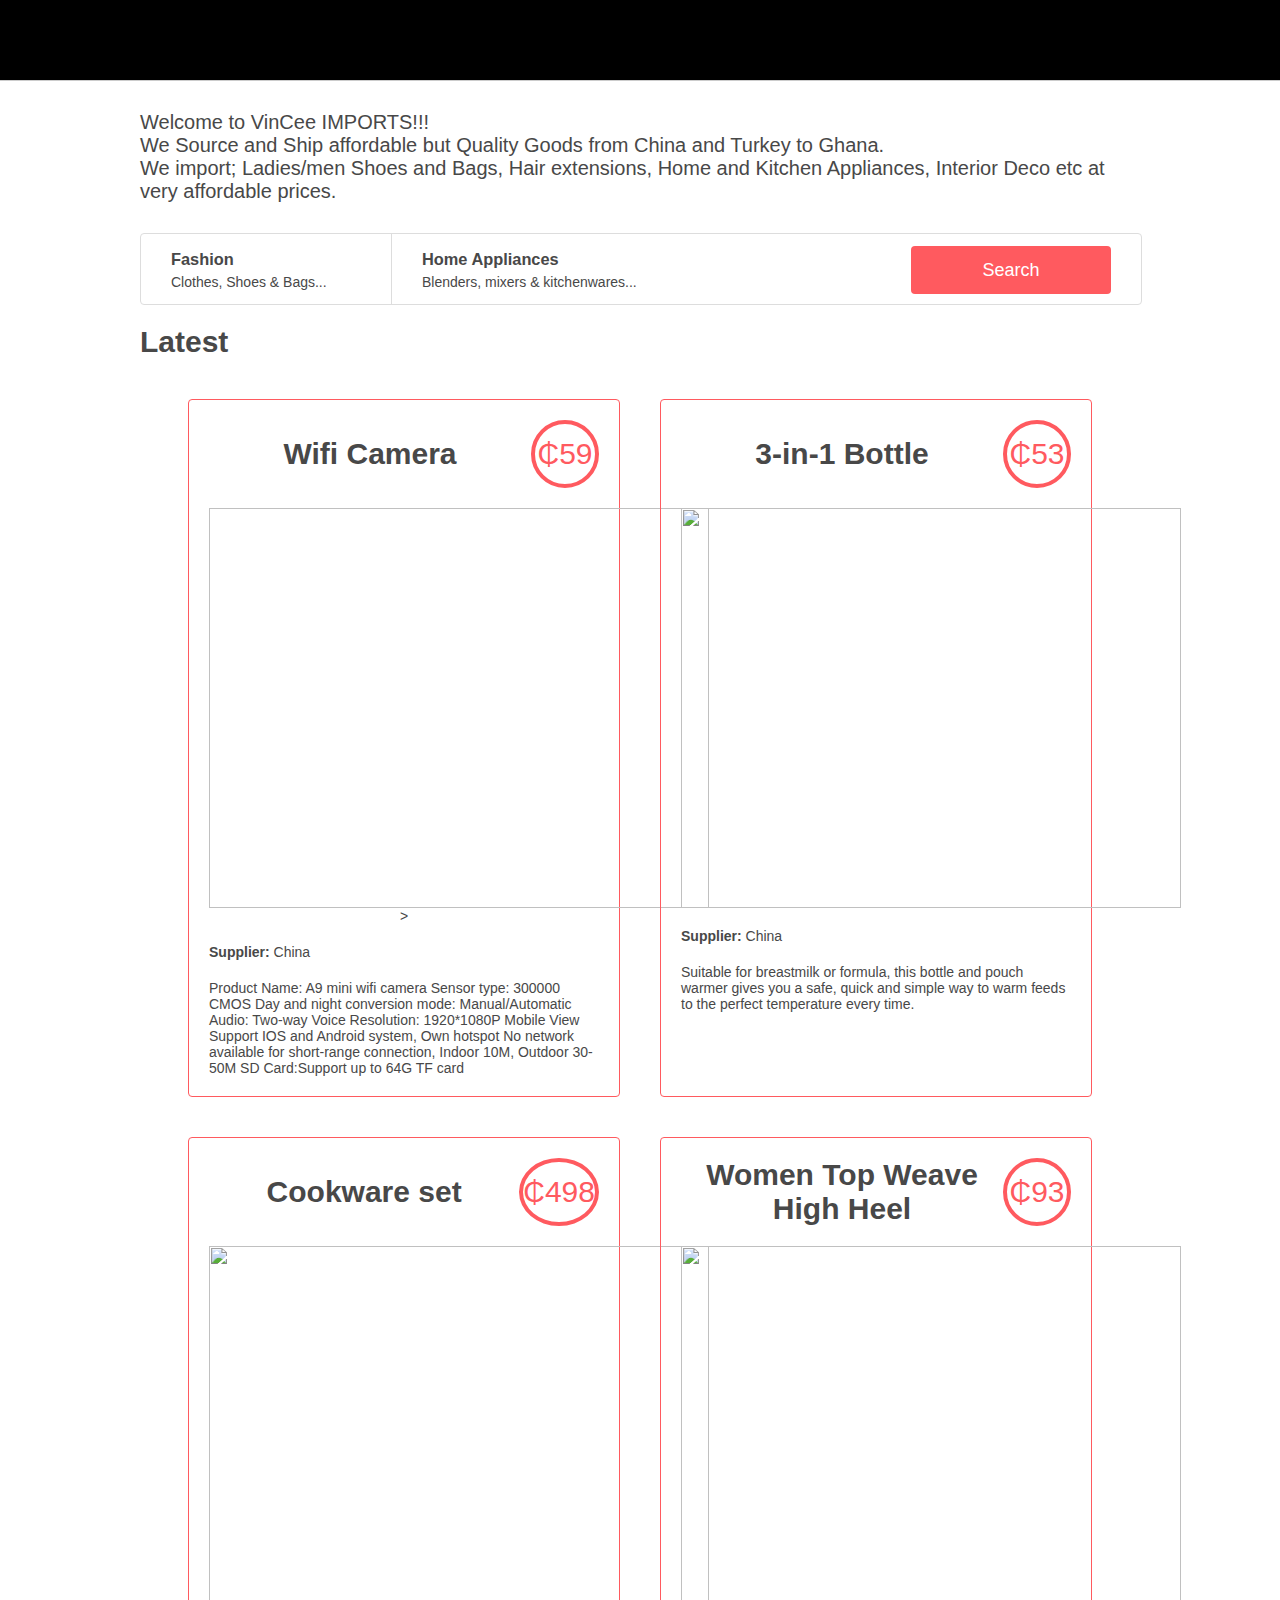
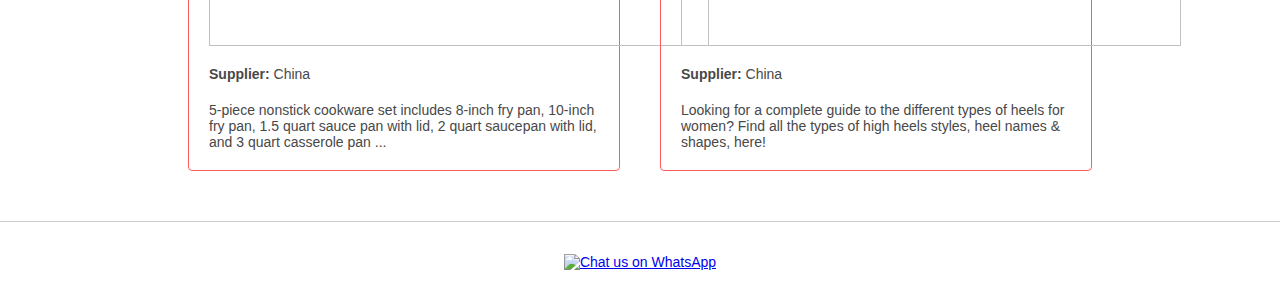
==== VinCee Imports.html @ fe08aa3f "Update" ====
<!DOCTYPE html>
<html lang="en">
	<head>
		<meta charset="utf-8">
		<title>VinCee IMPORTS</title>
		<link rel="stylesheet" href="styles/reset.css">
		<link rel="stylesheet" href="styles/4-common.css">
		<link rel="stylesheet" href="styles/3-header.css">
		<link rel="stylesheet" href="styles/3-footer.css">
		<link rel="stylesheet" href="styles/6-filters.css">
		<link rel="stylesheet" href="styles/8-places.css">
		<link rel="icon" href="images/images_logo.png">
	</head>
	
	<body>
		<header></header>

		<p>Welcome to VinCee IMPORTS!!!<br>We Source and Ship affordable but Quality Goods from China and Turkey to Ghana.<br>We import; Ladies/men Shoes and Bags, Hair extensions, Home and Kitchen Appliances, Interior Deco etc at very affordable prices.</p>

		<div class="container">
			<section class="filters">
			  <div class="locations">
				<h3>Fashion</h3>
				<h4>Clothes, Shoes & Bags...</h4>
				<div class="popover">
				  <h2>Ladies Fashion:</h2>
				  <ul>
					<li>Clothes, Shoes & Bags</li>
					<li>Hair extensions and Wigs</li>
					<li>Skin care products</li>
				  </ul>
				  <h2>Men's Fashion:</h2>
				  <ul>
					<li>Shoes</li>
					<li>Watches</li>
					<li>Jewelry</li>
				  </ul>
				</div>
	  
			  </div><div class="amenities">
				<h3>Home Appliances</h3>
				<h4>Blenders, mixers & kitchenwares...</h4>
				<ul class="popover">
				  <li>Blenders</li>
				  <li>Rice Cookers</li>
				  <li>Kitchenwares</li>
				  <li>Mixers</li>
				</ul>
			  </div>
			  <button>Search</button>
			</section>

			<section class="places">
				<h1>Latest</h1>
				<article>
				  <div class="name_and_price">
					<h2>Wifi Camera</h2>
					<div class="price_by_night">&#8373;59</div>
				  </div>
				  <div class="information">
					<img url('.../Foxynero/Foster-s-Code-Store/images/Wifi camera.jpeg')
					width="500px"
					height="400px">>					
				  </div>
				  <div class="user">
					<strong>Supplier:</strong> China
				  </div>
				  <div class="description">
					Product Name: A9 mini wifi camera
					Sensor type: 300000 CMOS
					Day and night conversion mode: Manual/Automatic
					Audio: Two-way Voice
					Resolution: 1920*1080P Mobile View
					Support IOS and Android system, Own hotspot
					No network available for short-range connection, Indoor 10M, Outdoor 30-50M
					SD Card:Support up to 64G TF card
				  </div>
				</article>
		
				<article>
				  <div class="name_and_price">
					<h2>3-in-1 Bottle</h2>
					<div class="price_by_night">&#8373;53</div>
				  </div>
				  <div class="information">
					<img src="C:\Users\MRW5000\Downloads\CodeStore\Front-End Dev\Assets\3-in-1 bottle.jpeg"
					width="500px"
					height="400px">
				  </div>
				  <div class="user"><strong>Supplier:</strong> China</div>
				  <div class="description">
					Suitable for breastmilk or formula, this bottle and pouch warmer gives you a safe, quick and simple way to warm feeds to the perfect temperature every time.
				  </div>
				</article>
		
				<article>
				  <div class="name_and_price">
					<h2>Cookware set</h2>
					<div class="price_by_night">&#8373;498</div>
				  </div>
				  <div class="information">
					<img src="C:\Users\MRW5000\Downloads\CodeStore\Front-End Dev\Assets\Cookware set.jpeg"
					width="500px"
					height="400px">
				  </div>
				  <div class="user">
					<strong>Supplier:</strong> China
				  </div>
				  <div class="description">
					5-piece nonstick cookware set includes 8-inch fry pan, 10-inch fry pan, 1.5 quart sauce pan with lid, 2 quart saucepan with lid, and 3 quart casserole pan ...
				  </div>
				</article>
		
				<article>
				  <div class="name_and_price">
					<h2>Women Top Weave High Heel</h2>
					<div class="price_by_night">&#8373;93</div>
				  </div>
				  <div class="information">
					<img src="C:\Users\MRW5000\Downloads\CodeStore\Front-End Dev\Assets\Women heel.jpeg"
					width="500px"
					height="400px">
				  </div>
				  <div class="user">
					<strong>Supplier:</strong> China</div>
				  <div class="description">
					Looking for a complete guide to the different types of heels for women? Find all the types of high heels styles, heel names & shapes, here!
				  </div>
				</article>
		
			  </section>
			</div>

		<footer>
			<a aria-label="Chat us on WhatsApp" href="https://chat.whatsapp.com/CLtGudvPCh4HajcG5uRpQR"> <img alt="Chat us on WhatsApp" src="assets/WhatsAppButtonWhiteSmall.png" />
		</footer>
	</body>
</html>
---- styles/4-common.css ----
/*
 * === Global style ===
 */

/* Body style */
body {
  color: #484848;
  font: 14px Circular, "Helvetica Neue", Helvetica, Arial, sans-serif;
}

/* Container style */
.container {
  margin: 30px auto;
  max-width: 1000px;
}

/* Strong style */
strong {
  font-weight: bold;
}

/* Paragraph - Welcome note */
p {
  font-size: 20px;
  display: flex;
  text-align: left;
  margin: 30px auto;
  max-width: 1000px;
}
---- styles/3-header.css ----
/*
 * === Header style ===
 */

/* Header style */
header {
  background: #000000 url('../Assets/Vi.ico') 20px center no-repeat;
  border-bottom: 1px solid #ccc;
  height: 80px;
  width: 100%;
}
---- styles/3-footer.css ----
/*
 * === Footer style ===
 */

/* Footer style */
footer {
  align-items: center;
  background-color: #fff;
  border-top: 1px solid #ccc;
  bottom: 0;
  display: flex;
  height: 80px;
  justify-content: center;
  position: absolute;
  width: 100%;
}
---- styles/6-filters.css ----
/*
 * === Filters class style ===
 */

/* Filters style */
.filters {
  background-color: #fff;
  border: 1px solid #ddd;
  border-radius: 4px;
  display: inline-block;
  height: 70px;
  width: 100%;
}

/* Search button style */
.filters button {
  background: #ff5a5f;
  border: none;
  border-radius: 4px;
  color: #fff;
  float: right;
  font-size: 18px;
  height: 48px;
  margin: 12px 30px;
  width: 20%;
}

/* Search button hover opacity */
.filters button:hover {
  background-color: rgba(255, 90, 95, .9);
}

/* Locations and amenities style */
.filters .locations,
.filters .amenities {
  display: inline-block;
  height: 100%;
  position: relative;
  width: 25%;
}

/* Locations border */
.filters .locations {
  border-right: 1px solid #ddd;
}

/* Locations and amenities hover opacity */
.filters .locations:hover,
.filters .amenities:hover {
  background-color: #fafafa;
}

/* Locations and amenities popover menu */
.filters .popover {
  background-color: #fafafa;
  border: 1px solid #ddd;
  border-radius: 4px;
  display: none;
  position: absolute;
  width: 100%;
}

/* Locations and amenities popover hover */
.filters .locations:hover .popover,
.filters .amenities:hover .popover {
  display: block;
}

/* Locations list style */
.filters .locations ul {
  padding: 6px 0 6px 0;
}

/* Locations list element margin */
.filters .locations li {
  margin: 0 auto 6px 3em;
}

/* Amenities list element margin */
.filters .amenities li {
  margin: 12px auto 12px 30px;
}

/*
 * --- Filters header style ---
 */

/* Header box sizing */
.filters h2,
.filters h3,
.filters h4 {
  -webkit-box-sizing: border-box;
     -moz-box-sizing: border-box;
          box-sizing: border-box;
}

/* Header 2 style */
.filters h2 {
  font-size: 16px;
  font-weight: bold;
  margin: 12px auto 0 30px;
}

/* Header 3 style */
.filters h3 {
  font-size: 1.17em;
  font-weight: 600;
  height: 50%;
  padding: 15.5px 0 0 30px;
}

/* Header 4 style */
.filters h4 {
  font-size: 14px;
  font-weight: 400;
  height: 50%;
  padding: 4.5px 0 12px 30px;
}
---- styles/8-places.css ----
/*
 * === Places class style ===
 */

/* Places flexbox */
.places {
  display: flex;
  flex-flow: row wrap;
  justify-content: center;
  width: 100%;
}

/* Article style */
.places article {
  border: 1px solid #ff5a5f;
  border-radius: 4px;
  margin: 20px;
  padding: 20px;
  width: 390px;
}

/* Name and price header */
.places .name_and_price {
  align-items: center;
  display: flex;
  flex-direction: row;
  justify-content: space-between;
  margin-bottom: 20px;
}

/* Price by night circle */
.places .price_by_night {
  align-items: center;
  border: 4px solid #ff5a5f;
  border-radius: 50%;
  color: #ff5a5f;
  display: flex;
  font-size: 30px;
  height: 60px;
  justify-content: center;
  min-width: 60px;
}

/* Guests, rooms, and bathrooms information*/
.places .information {
  /*border-top: 1px solid #ddd;*
  border-bottom: 1px solid #ddd;*/
  display: flex;
  flex-direction: row;
  flex-wrap: wrap;
  max-width: 100%;
  max-height: 100%;
  justify-content: space-around;
  align-content: center;
  align-items: center;
}

/* Width of each guest/room/bathroom sticker */
.places .max_guest,
.places .number_rooms,
.places .number_bathrooms{
  width: 100px;
}

/* Padding around owner */
.places .user {
  margin: 20px auto 20px auto;
}

/*
 * -- Places header style --
 */

/* Header 1 style */
.places h1 {
  font-size: 30px;
  font-weight: bold;
  margin: .67em 0 .67em 0;
  width: 100%;
}

/* Header 2 style */
.places h2 {
  font-size: 30px;
  font-weight: bold;
  margin: 0 auto;
  text-align: center;
  -webkit-box-sizing: border-box;
     -moz-box-sizing: border-box;
          box-sizing: border-box;
}

footer {
  position: relative;
}
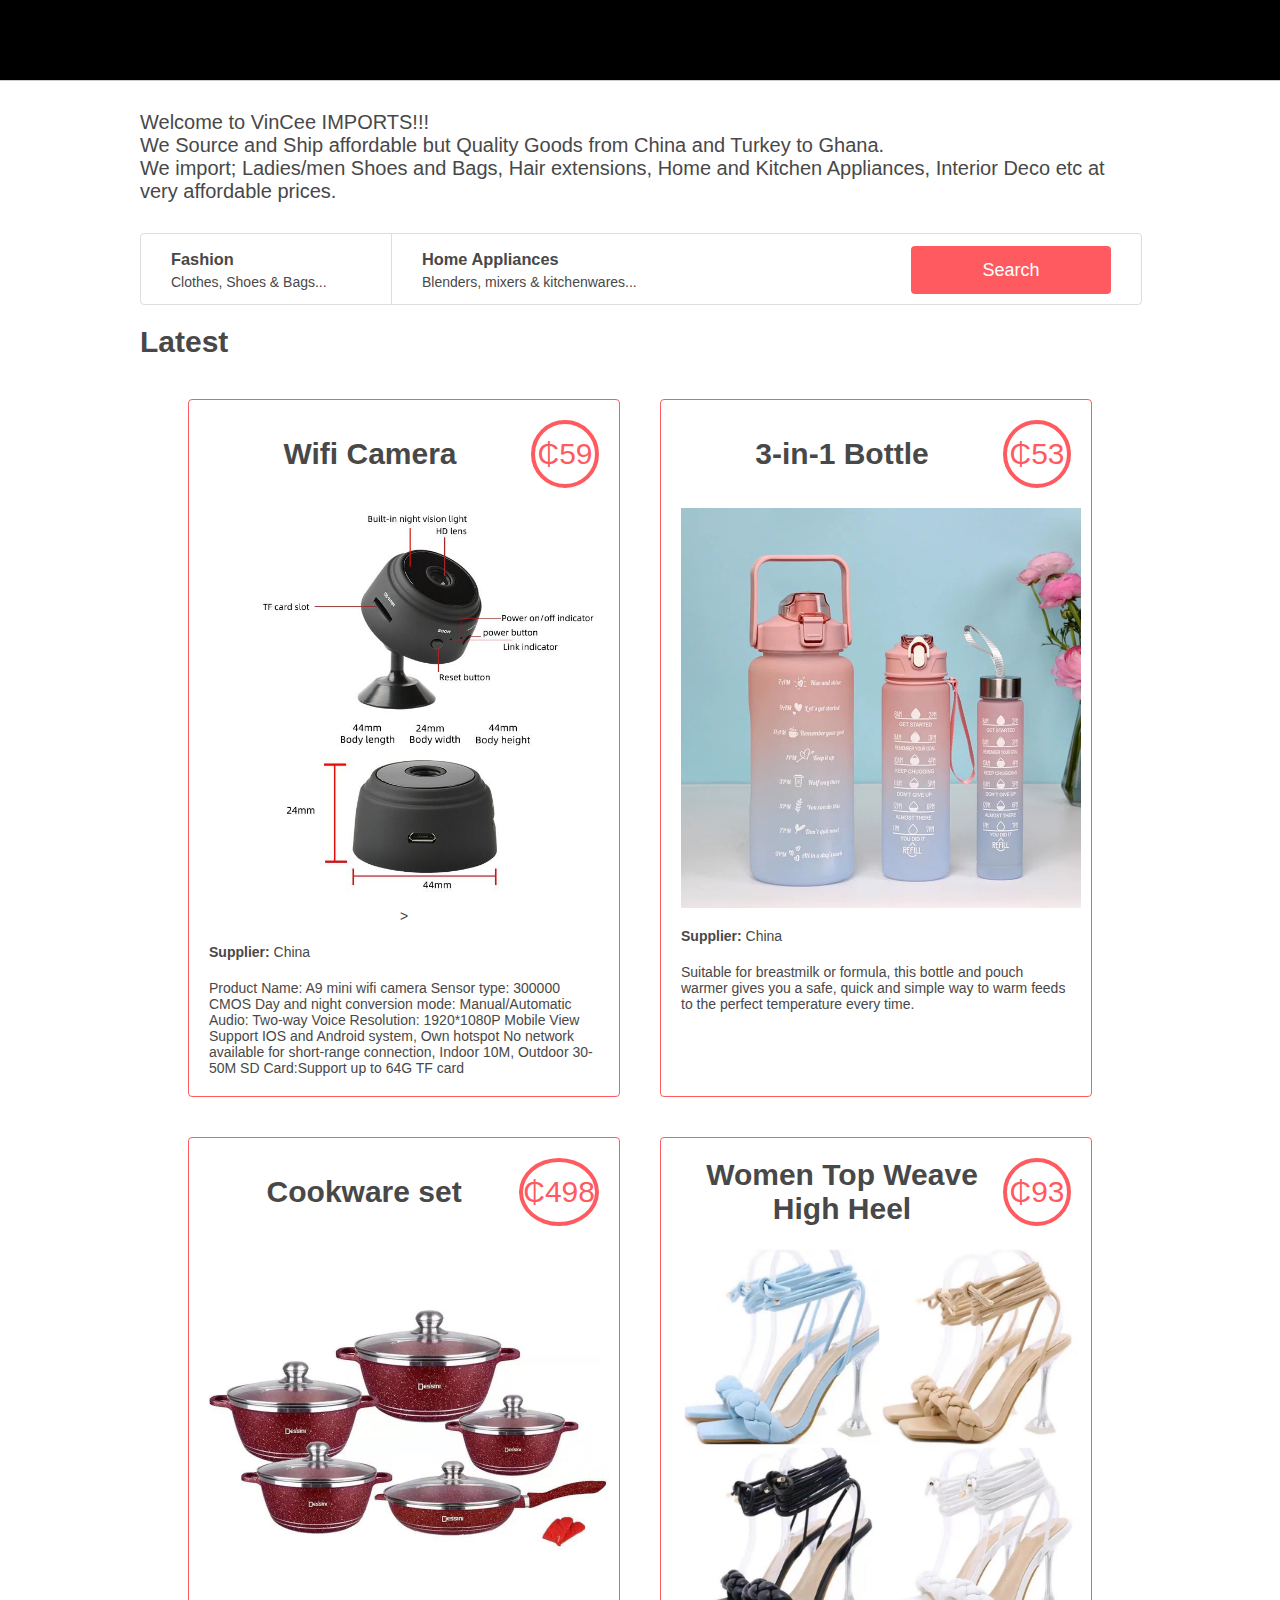
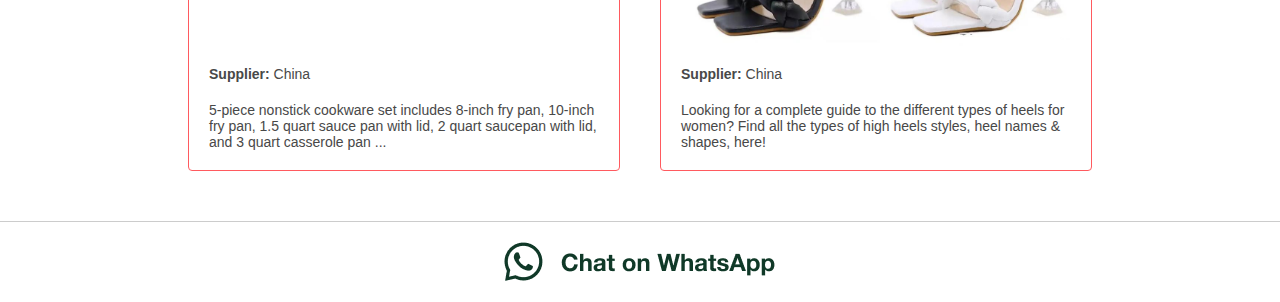
==== commit d5fd249e: "Update" ====
--- a/VinCee Imports.html
+++ b/VinCee Imports.html
@@ -9,7 +9,7 @@
 		<link rel="stylesheet" href="styles/3-footer.css">
 		<link rel="stylesheet" href="styles/6-filters.css">
 		<link rel="stylesheet" href="styles/8-places.css">
-		<link rel="icon" href="images/images_logo.png">
+		<link rel="icon" href="images/icon.png">
 	</head>
 	
 	<body>
@@ -58,7 +58,7 @@
 					<div class="price_by_night">&#8373;59</div>
 				  </div>
 				  <div class="information">
-					<img url('.../Foxynero/Foster-s-Code-Store/images/Wifi camera.jpeg')
+					<img src="images/Wifi camera.jpeg"
 					width="500px"
 					height="400px">>					
 				  </div>
@@ -83,7 +83,7 @@
 					<div class="price_by_night">&#8373;53</div>
 				  </div>
 				  <div class="information">
-					<img src="C:\Users\MRW5000\Downloads\CodeStore\Front-End Dev\Assets\3-in-1 bottle.jpeg"
+					<img src="images\3-in-1 bottle.jpeg"
 					width="500px"
 					height="400px">
 				  </div>
@@ -99,7 +99,7 @@
 					<div class="price_by_night">&#8373;498</div>
 				  </div>
 				  <div class="information">
-					<img src="C:\Users\MRW5000\Downloads\CodeStore\Front-End Dev\Assets\Cookware set.jpeg"
+					<img src="images\Cookware set.jpeg"
 					width="500px"
 					height="400px">
 				  </div>
@@ -117,7 +117,7 @@
 					<div class="price_by_night">&#8373;93</div>
 				  </div>
 				  <div class="information">
-					<img src="C:\Users\MRW5000\Downloads\CodeStore\Front-End Dev\Assets\Women heel.jpeg"
+					<img src="images\Women heel.jpeg"
 					width="500px"
 					height="400px">
 				  </div>
@@ -132,7 +132,7 @@
 			</div>
 
 		<footer>
-			<a aria-label="Chat us on WhatsApp" href="https://chat.whatsapp.com/CLtGudvPCh4HajcG5uRpQR"> <img alt="Chat us on WhatsApp" src="assets/WhatsAppButtonWhiteSmall.png" />
+			<a aria-label="Chat us on WhatsApp" href="https://chat.whatsapp.com/CLtGudvPCh4HajcG5uRpQR"> <img alt="Chat us on WhatsApp" src="images/WhatsAppButtonWhiteSmall.png" />
 		</footer>
 	</body>
 </html>
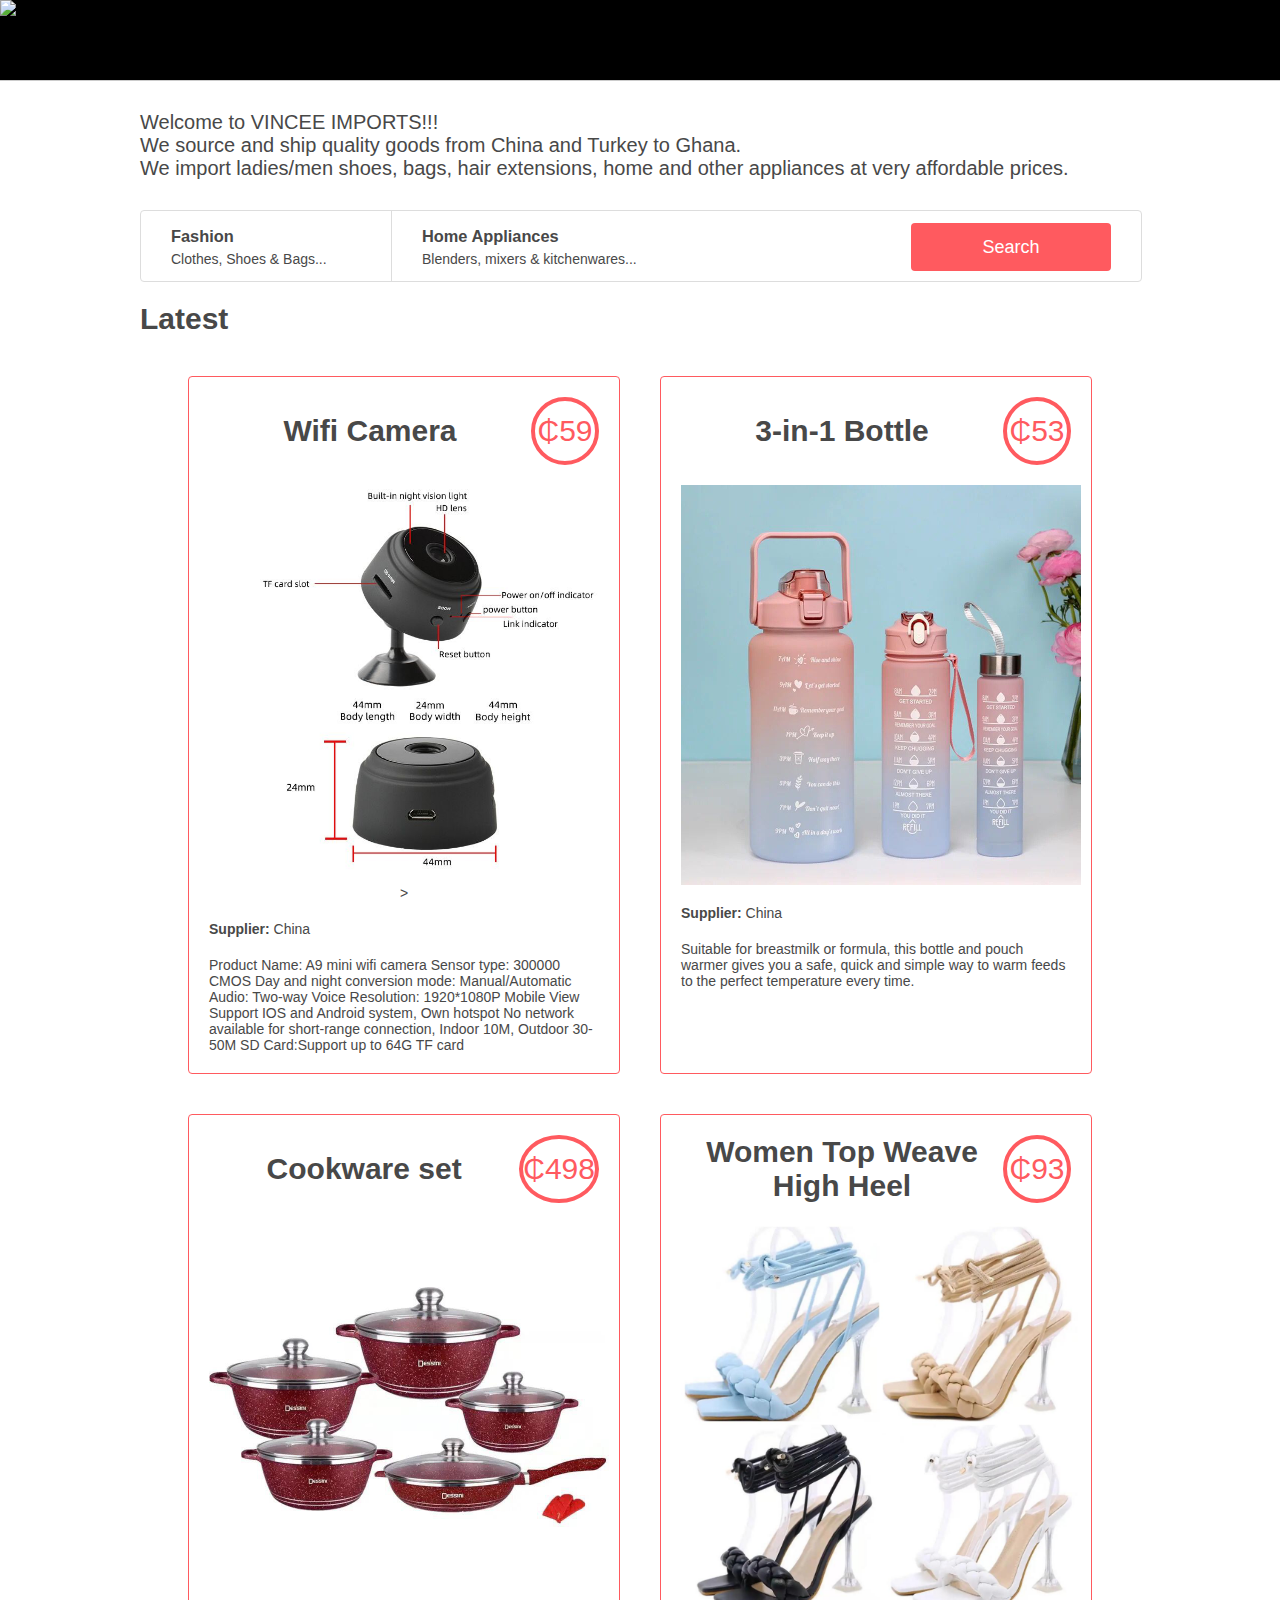
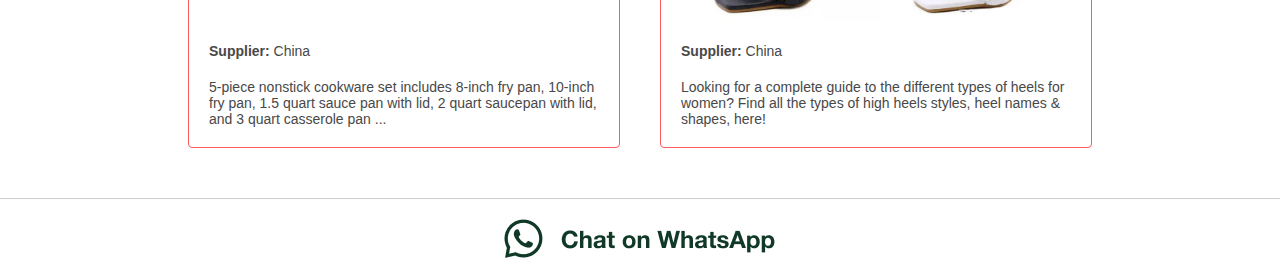
==== commit d8fd246e: "Updates" ====
--- a/VinCee Imports.html
+++ b/VinCee Imports.html
@@ -13,9 +13,13 @@
 	</head>
 	
 	<body>
-		<header></header>
+		<header>
+		    <div class="header">
+		    <img src="Assets/logo.png">
+		    </div>
+		</header>
 
-		<p>Welcome to VinCee IMPORTS!!!<br>We Source and Ship affordable but Quality Goods from China and Turkey to Ghana.<br>We import; Ladies/men Shoes and Bags, Hair extensions, Home and Kitchen Appliances, Interior Deco etc at very affordable prices.</p>
+		<p>Welcome to VINCEE IMPORTS!!!<br>We source and ship quality goods from China and Turkey to Ghana.<br>We import ladies/men shoes, bags, hair extensions, home and other appliances at very affordable prices.</p>
 
 		<div class="container">
 			<section class="filters">
@@ -58,7 +62,7 @@
 					<div class="price_by_night">&#8373;59</div>
 				  </div>
 				  <div class="information">
-					<img src="images/Wifi camera.jpeg"
+					<img src="images\Wifi camera.jpeg"
 					width="500px"
 					height="400px">>					
 				  </div>
@@ -132,7 +136,7 @@
 			</div>
 
 		<footer>
-			<a aria-label="Chat us on WhatsApp" href="https://chat.whatsapp.com/CLtGudvPCh4HajcG5uRpQR"> <img alt="Chat us on WhatsApp" src="images/WhatsAppButtonWhiteSmall.png" />
+			<a aria-label="Chat us on WhatsApp" href="https://chat.whatsapp.com/CLtGudvPCh4HajcG5uRpQR"> <img alt="Chat us on WhatsApp" src="images\WhatsAppButtonWhiteSmall.png" />
 		</footer>
 	</body>
 </html>
--- a/styles/3-header.css
+++ b/styles/3-header.css
@@ -4,7 +4,7 @@
 
 /* Header style */
 header {
-  background: #000000 url('../Assets/Vi.ico') 20px center no-repeat;
+  background: #000000 url('../images/image_logo.png') 20px center no-repeat;
   border-bottom: 1px solid #ccc;
   height: 80px;
   width: 100%;
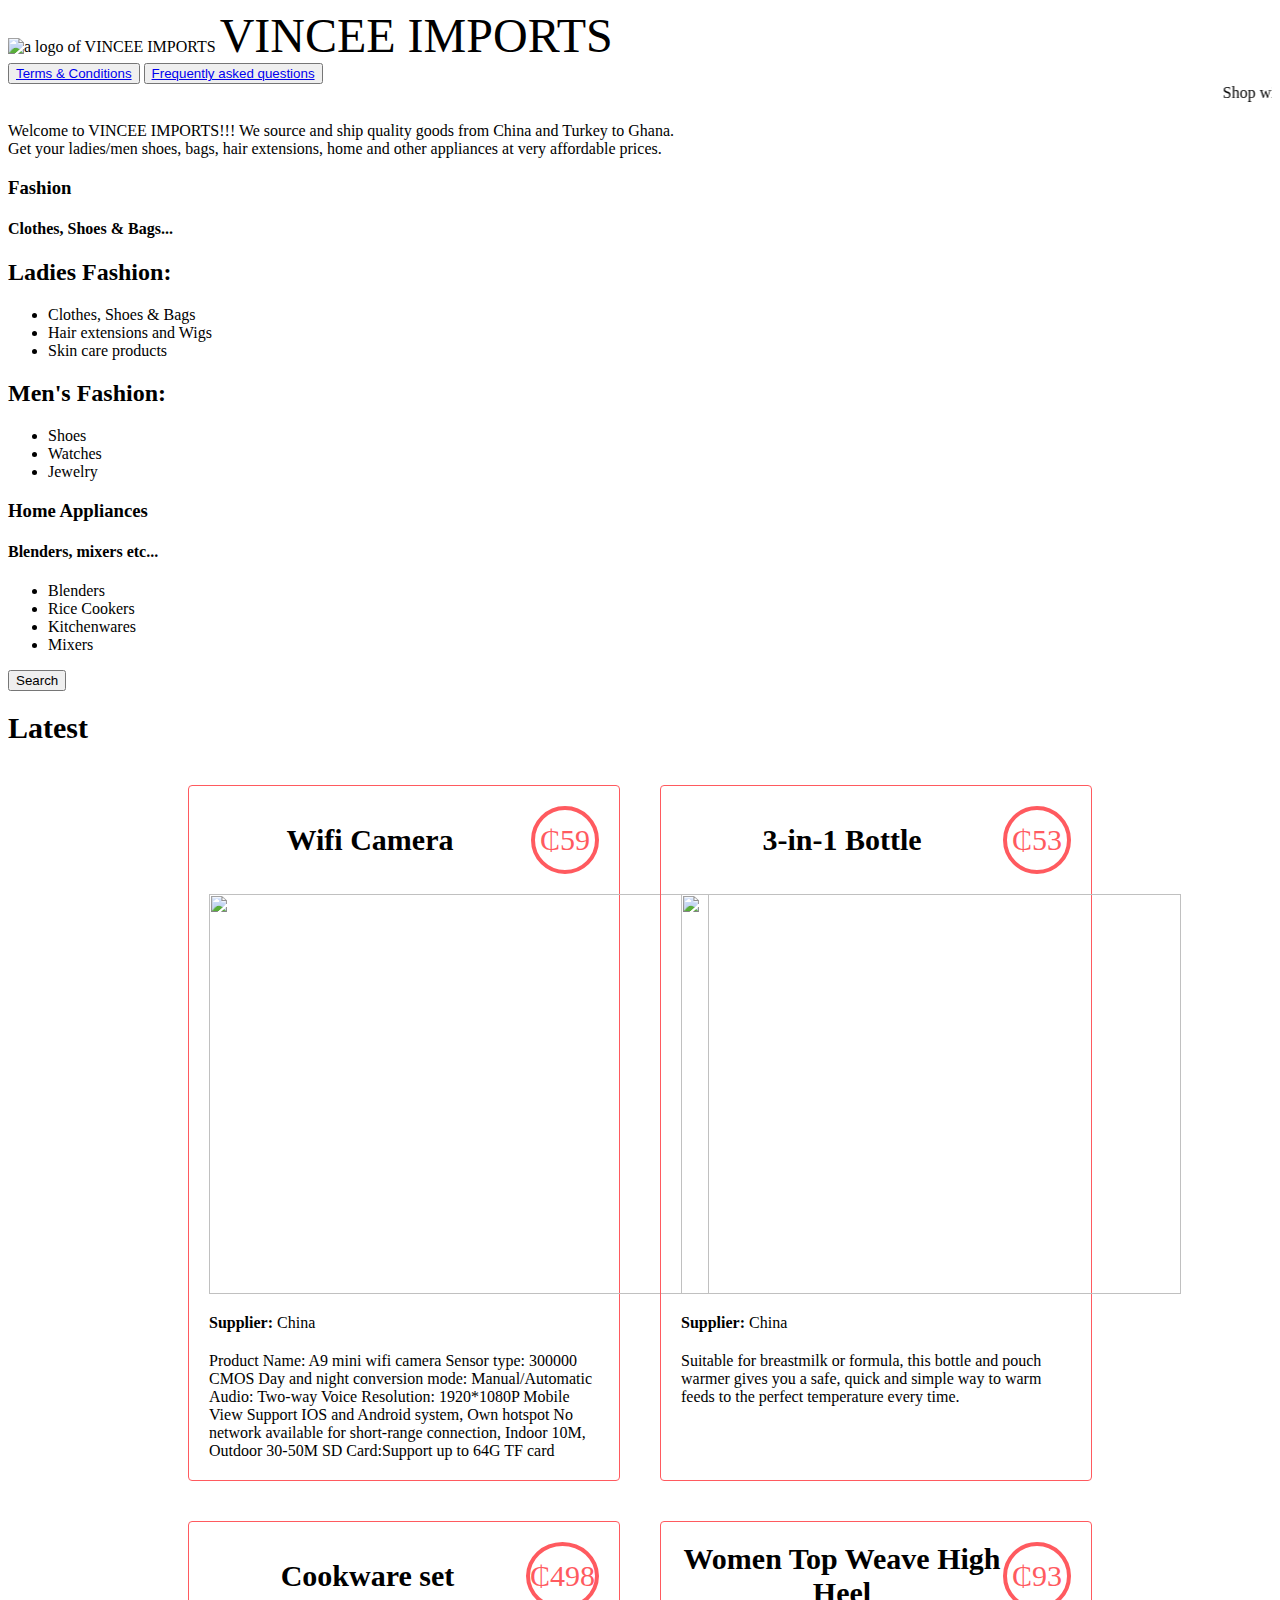
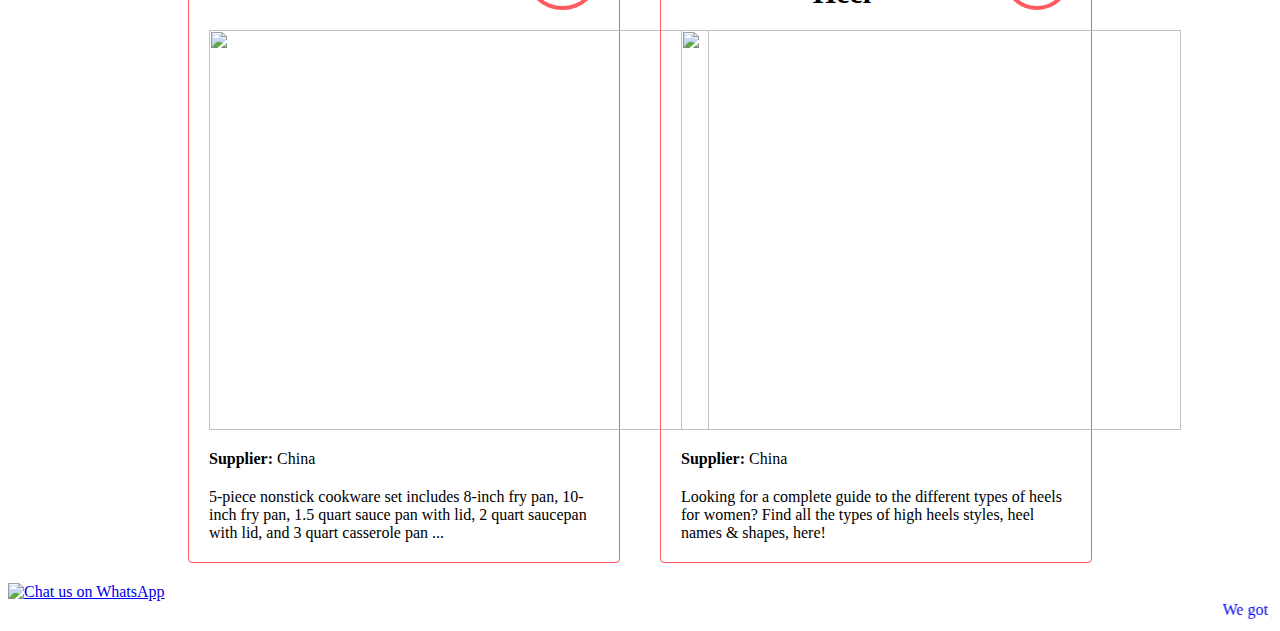
==== commit 29407cb0: "Update" ====
--- a/VinCee Imports.html
+++ b/VinCee Imports.html
@@ -3,23 +3,35 @@
 	<head>
 		<meta charset="utf-8">
 		<title>VinCee IMPORTS</title>
-		<link rel="stylesheet" href="styles/reset.css">
-		<link rel="stylesheet" href="styles/4-common.css">
-		<link rel="stylesheet" href="styles/3-header.css">
-		<link rel="stylesheet" href="styles/3-footer.css">
-		<link rel="stylesheet" href="styles/6-filters.css">
+		<link rel="stylesheet" href="Styles/reset.css">
+		<link rel="stylesheet" href="Styles/4-common.css">
+		<link rel="stylesheet" href="Styles/3-header.css">
+		<link rel="stylesheet" href="Styles/3-footer.css">
+		<link rel="stylesheet" href="Styles/6-filters.css">
 		<link rel="stylesheet" href="styles/8-places.css">
-		<link rel="icon" href="images/icon.png">
+		<link rel="icon" href="Assets/icon.png">
 	</head>
 	
 	<body>
 		<header>
-		    <div class="header">
-		    <img src="Assets/logo.png">
-		    </div>
+			<div id="page-wrapper">
+				<header id="header">
+					<div class="logo">
+						<img id="header" src="Assets/Vi.ico" alt="a logo of VINCEE IMPORTS" width="5%" height="5%">
+						<h0>
+							<font size="20"> 
+								VINCEE IMPORTS
+							</font></h0>
+							<nav id="nav-bar" class="topnav-right">
+								<button> <a class="nav-link" href="#terms&conditions">Terms & Conditions</a></button>
+								<button> <a class="nav-link" href="#FAQ">Frequently asked questions</a></button>
+							<marquee class="f1"> Shop with us!</marquee></nav>
+					</div>
+				</header>
+			</div>
 		</header>
 
-		<p>Welcome to VINCEE IMPORTS!!!<br>We source and ship quality goods from China and Turkey to Ghana.<br>We import ladies/men shoes, bags, hair extensions, home and other appliances at very affordable prices.</p>
+		<p>Welcome to VINCEE IMPORTS!!! We source and ship quality goods from China and Turkey to Ghana.<br>Get your ladies/men shoes, bags, hair extensions, home and other appliances at very affordable prices.</p>
 
 		<div class="container">
 			<section class="filters">
@@ -43,7 +55,7 @@
 	  
 			  </div><div class="amenities">
 				<h3>Home Appliances</h3>
-				<h4>Blenders, mixers & kitchenwares...</h4>
+				<h4>Blenders, mixers etc...</h4>
 				<ul class="popover">
 				  <li>Blenders</li>
 				  <li>Rice Cookers</li>
@@ -62,9 +74,9 @@
 					<div class="price_by_night">&#8373;59</div>
 				  </div>
 				  <div class="information">
-					<img src="images\Wifi camera.jpeg"
+					<img src="Assets\Wifi camera.jpeg"
 					width="500px"
-					height="400px">>					
+					height="400px">					
 				  </div>
 				  <div class="user">
 					<strong>Supplier:</strong> China
@@ -87,7 +99,7 @@
 					<div class="price_by_night">&#8373;53</div>
 				  </div>
 				  <div class="information">
-					<img src="images\3-in-1 bottle.jpeg"
+					<img src="Assets\3-in-1 bottle.jpeg"
 					width="500px"
 					height="400px">
 				  </div>
@@ -103,7 +115,7 @@
 					<div class="price_by_night">&#8373;498</div>
 				  </div>
 				  <div class="information">
-					<img src="images\Cookware set.jpeg"
+					<img src="Assets\Cookware set.jpeg"
 					width="500px"
 					height="400px">
 				  </div>
@@ -121,7 +133,7 @@
 					<div class="price_by_night">&#8373;93</div>
 				  </div>
 				  <div class="information">
-					<img src="images\Women heel.jpeg"
+					<img src="Assets\Women heel.jpeg"
 					width="500px"
 					height="400px">
 				  </div>
@@ -136,7 +148,7 @@
 			</div>
 
 		<footer>
-			<a aria-label="Chat us on WhatsApp" href="https://chat.whatsapp.com/CLtGudvPCh4HajcG5uRpQR"> <img alt="Chat us on WhatsApp" src="images\WhatsAppButtonWhiteSmall.png" />
+			<a aria-label="Chat us on WhatsApp" href="https://chat.whatsapp.com/CLtGudvPCh4HajcG5uRpQR"> <img alt="Chat us on WhatsApp" src="Assets\Whatsapp\WhatsAppButtonWhiteSmall.png" /><marquee class="f2"> We got you!</marquee>
 		</footer>
 	</body>
 </html>
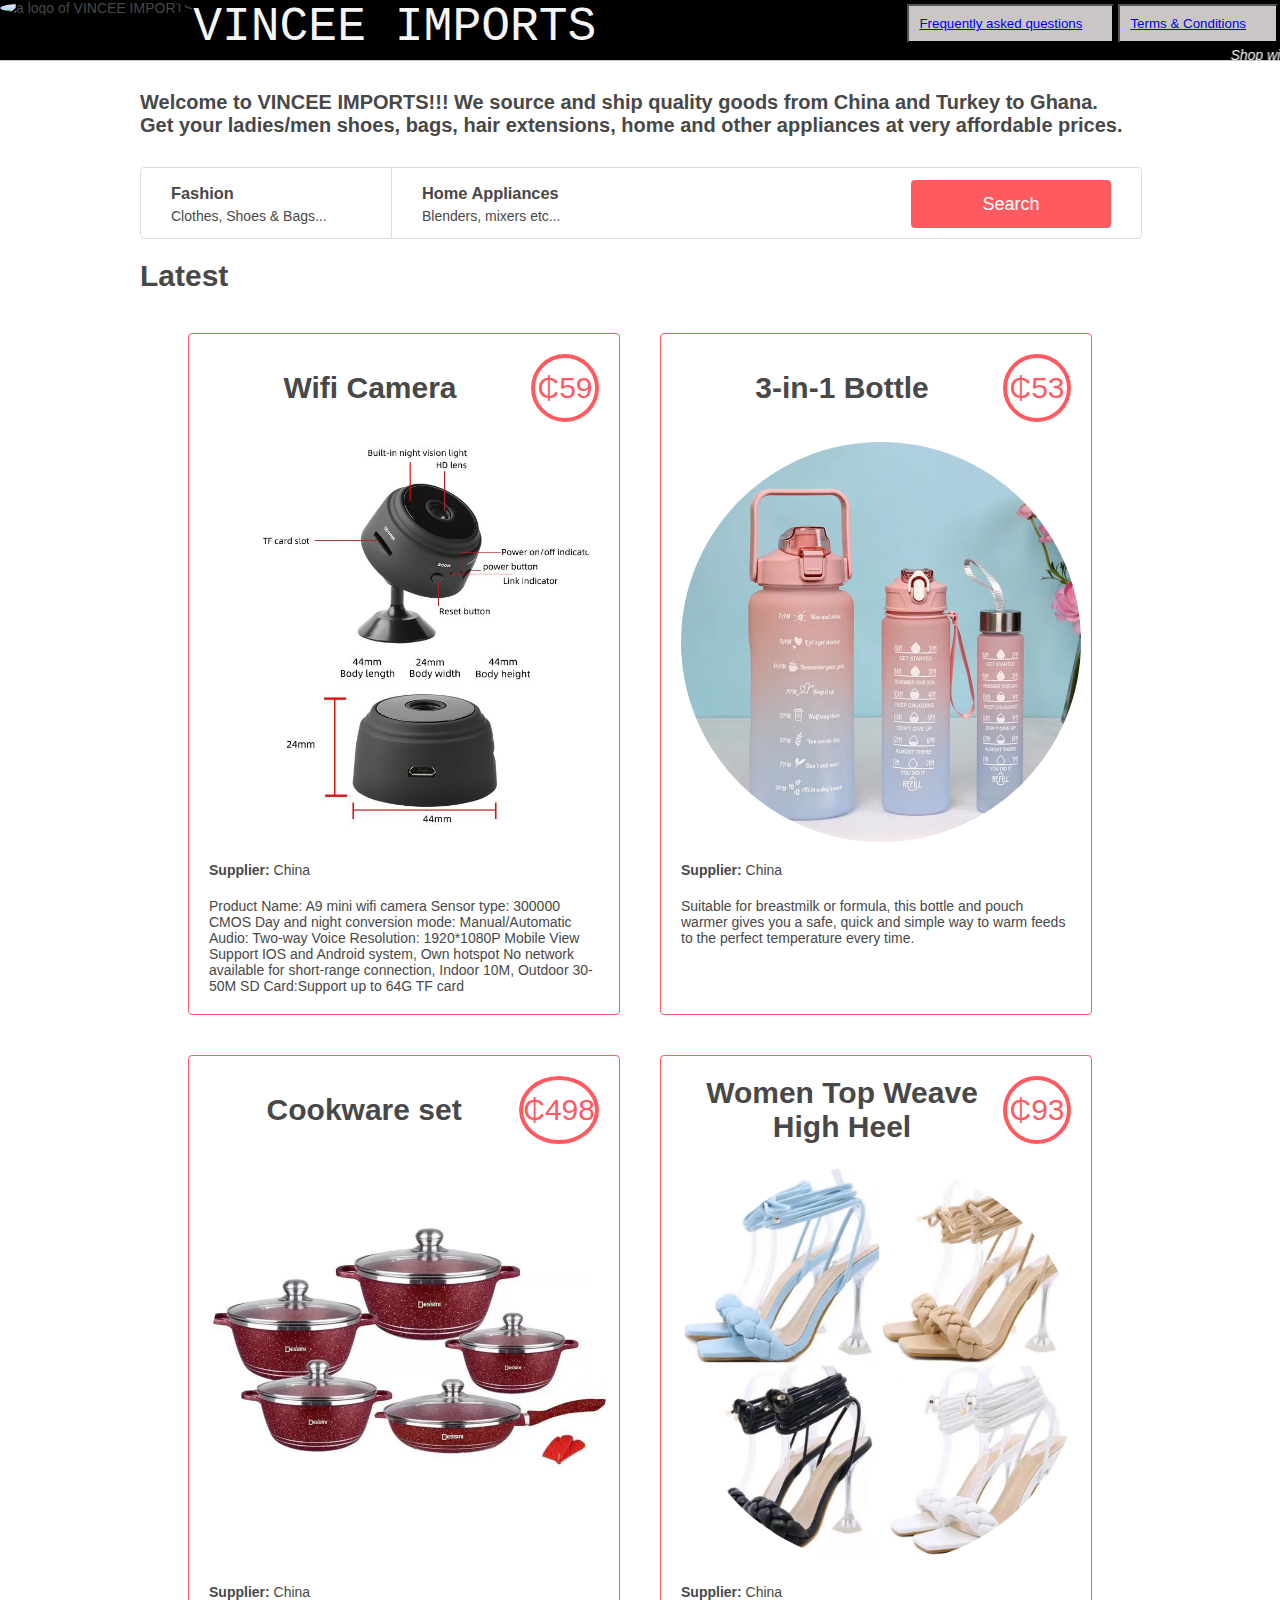
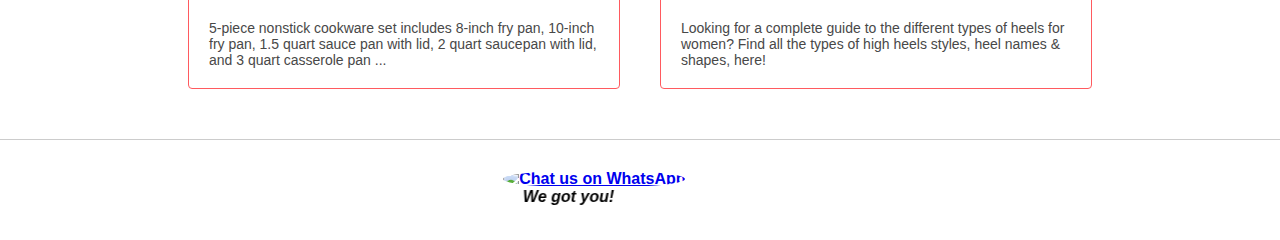
==== commit b9141ffa: "Latest updates" ====
--- a/VinCee Imports.html
+++ b/VinCee Imports.html
@@ -3,13 +3,13 @@
 	<head>
 		<meta charset="utf-8">
 		<title>VinCee IMPORTS</title>
-		<link rel="stylesheet" href="Styles/reset.css">
-		<link rel="stylesheet" href="Styles/4-common.css">
-		<link rel="stylesheet" href="Styles/3-header.css">
-		<link rel="stylesheet" href="Styles/3-footer.css">
-		<link rel="stylesheet" href="Styles/6-filters.css">
+		<link rel="stylesheet" href="styles/reset.css">
+		<link rel="stylesheet" href="styles/4-common.css">
+		<link rel="stylesheet" href="styles/3-header.css">
+		<link rel="stylesheet" href="styles/3-footer.css">
+		<link rel="stylesheet" href="styles/6-filters.css">
 		<link rel="stylesheet" href="styles/8-places.css">
-		<link rel="icon" href="Assets/icon.png">
+		<link rel="icon" href="images/icon.png">
 	</head>
 	
 	<body>
@@ -17,7 +17,7 @@
 			<div id="page-wrapper">
 				<header id="header">
 					<div class="logo">
-						<img id="header" src="Assets/Vi.ico" alt="a logo of VINCEE IMPORTS" width="5%" height="5%">
+						<img id="header" src="images/Vi.ico" alt="a logo of VINCEE IMPORTS" width="5%" height="5%">
 						<h0>
 							<font size="20"> 
 								VINCEE IMPORTS
@@ -74,7 +74,7 @@
 					<div class="price_by_night">&#8373;59</div>
 				  </div>
 				  <div class="information">
-					<img src="Assets\Wifi camera.jpeg"
+					<img src="images\Wifi camera.jpeg"
 					width="500px"
 					height="400px">					
 				  </div>
@@ -99,7 +99,7 @@
 					<div class="price_by_night">&#8373;53</div>
 				  </div>
 				  <div class="information">
-					<img src="Assets\3-in-1 bottle.jpeg"
+					<img src="images\3-in-1 bottle.jpeg"
 					width="500px"
 					height="400px">
 				  </div>
@@ -115,7 +115,7 @@
 					<div class="price_by_night">&#8373;498</div>
 				  </div>
 				  <div class="information">
-					<img src="Assets\Cookware set.jpeg"
+					<img src="images\Cookware set.jpeg"
 					width="500px"
 					height="400px">
 				  </div>
@@ -133,7 +133,7 @@
 					<div class="price_by_night">&#8373;93</div>
 				  </div>
 				  <div class="information">
-					<img src="Assets\Women heel.jpeg"
+					<img src="images\Women heel.jpeg"
 					width="500px"
 					height="400px">
 				  </div>
@@ -148,7 +148,7 @@
 			</div>
 
 		<footer>
-			<a aria-label="Chat us on WhatsApp" href="https://chat.whatsapp.com/CLtGudvPCh4HajcG5uRpQR"> <img alt="Chat us on WhatsApp" src="Assets\Whatsapp\WhatsAppButtonWhiteSmall.png" /><marquee class="f2"> We got you!</marquee>
+			<a aria-label="Chat us on WhatsApp" href="https://chat.whatsapp.com/CLtGudvPCh4HajcG5uRpQR"> <img alt="Chat us on WhatsApp" src="images\Whatsapp\WhatsAppButtonWhiteSmall.png" /><marquee class="f2"> We got you!</marquee>
 		</footer>
 	</body>
 </html>
--- a/styles/4-common.css
+++ b/styles/4-common.css
@@ -0,0 +1,30 @@
+/*
+ * === Global style ===
+ */
+
+/* Body style */
+body {
+  color: #484848;
+  font: 14px Circular, "Helvetica Neue", Helvetica, Arial, sans-serif;
+}
+
+/* Container style */
+.container {
+  margin: 30px auto;
+  max-width: 1000px;
+}
+
+/* Strong style */
+strong {
+  font-weight: bold;
+}
+
+/* Paragraph - Welcome note */
+p {
+  font-weight: 700;
+  font-size: 20px;
+  display: flex;
+  text-align: justify;
+  margin: 30px auto;
+  max-width: 1000px;
+}
--- a/styles/3-header.css
+++ b/styles/3-header.css
@@ -0,0 +1,83 @@
+/*
+ * === Header style ===
+ */
+
+/* Header style */
+header {
+  background: #000000; /*url('../Assets/logo.png') 20px center no-repeat;*/
+  border-bottom: 1px solid #ccc;
+  height: 60px;
+  width: 100%;
+  position: static;
+  display: block;
+}
+
+/*.header .img {
+  border-radius: 50%;
+  float: center;
+  max-width: 200px;
+  max-height: 100px;
+}*/
+
+/*.header .f1{
+  background-color:yellow;
+  font-size:50px;
+  font-family: georgia;
+  font-style:italic;
+  font-weight:bold;
+  color:purple;
+  text-shadow: 2px 2px 8px #FF0000;
+  width: 50%;
+  height: 50%;
+}*/
+
+/*Links to the navigation (FAQ & T&C), button styles*/
+
+button {
+  padding: 10px 10px 10px 10px;
+  background-color:rgb(202, 198, 198);
+  margin: 4px 2px;
+  float: right;
+}
+
+.nav-link {
+    font-weight:400;
+    margin-right:10px;
+    cursor: pointer;
+}
+
+.nav-link {
+  margin-right:20px;
+}
+
+.topnav-right {
+  float: right; 
+}
+
+.f1 {
+  position: static;
+  color: white;
+  width: 80%;
+  font-family: Arial, Helvetica, sans-serif;
+  font-style: italic;
+  float: right;
+}
+
+/* Making images rounded and cursor to change into pointer when highlighted*/
+
+img {
+  border-radius: 50%;
+  cursor: pointer;
+  position: relative;
+}
+
+/* Vincee imports text on the header */
+
+h0 {
+  position: absolute;
+  align-items: center;
+  text-align: center;
+  font-family: 'Courier New', Courier, monospace;
+  font-size: 30px;
+  color: whitesmoke;
+}
--- a/styles/3-footer.css
+++ b/styles/3-footer.css
@@ -0,0 +1,28 @@
+/*
+ * === Footer style ===
+ */
+
+/* Footer style */
+footer {
+  align-items: center;
+  background-color: #fff;
+  border-top: 1px solid #ccc;
+  bottom: 0;
+  display: flex;
+  height: 100px;
+  justify-content: center;
+  position: absolute;
+  width: 100%;
+  font-size: medium;
+  font-weight: 700;
+}
+
+/* Moving text in the footer */
+.f2 {
+  position: static;
+  color: rgb(0, 0, 0);
+  width: 76%;
+  font-family: Arial, Helvetica, sans-serif;
+  font-style: italic;
+  float: center;
+}
--- a/styles/6-filters.css
+++ b/styles/6-filters.css
@@ -0,0 +1,119 @@
+/*
+ * === Filters class style ===
+ */
+
+/* Filters style */
+.filters {
+  background-color: #fff;
+  border: 1px solid #ddd;
+  border-radius: 4px;
+  display: inline-block;
+  height: 70px;
+  width: 100%;
+}
+
+/* Search button style */
+.filters button {
+  background: #ff5a5f;
+  border: none;
+  border-radius: 4px;
+  color: #fff;
+  float: right;
+  font-size: 18px;
+  height: 48px;
+  margin: 12px 30px;
+  width: 20%;
+  cursor: pointer;
+}
+
+/* Search button hover opacity */
+.filters button:hover {
+  background-color: rgba(255, 90, 95, .9);
+}
+
+/* Locations and amenities style */
+.filters .locations,
+.filters .amenities {
+  display: inline-block;
+  height: 100%;
+  position: relative;
+  width: 25%;
+}
+
+/* Locations border */
+.filters .locations {
+  border-right: 1px solid #ddd;
+}
+
+/* Locations and amenities hover opacity */
+.filters .locations:hover,
+.filters .amenities:hover {
+  background-color: #fafafa;
+}
+
+/* Locations and amenities popover menu */
+.filters .popover {
+  background-color: #fafafa;
+  border: 1px solid #ddd;
+  border-radius: 4px;
+  display: none;
+  position: absolute;
+  width: 100%;
+}
+
+/* Locations and amenities popover hover */
+.filters .locations:hover .popover,
+.filters .amenities:hover .popover {
+  display: block;
+}
+
+/* Locations list style */
+.filters .locations ul {
+  padding: 6px 0 6px 0;
+}
+
+/* Locations list element margin */
+.filters .locations li {
+  margin: 0 auto 6px 3em;
+}
+
+/* Amenities list element margin */
+.filters .amenities li {
+  margin: 12px auto 12px 30px;
+}
+
+/*
+ * --- Filters header style ---
+ */
+
+/* Header box sizing */
+.filters h2,
+.filters h3,
+.filters h4 {
+  -webkit-box-sizing: border-box;
+     -moz-box-sizing: border-box;
+          box-sizing: border-box;
+}
+
+/* Header 2 style */
+.filters h2 {
+  font-size: 16px;
+  font-weight: bold;
+  margin: 12px auto 0 30px;
+}
+
+/* Header 3 style */
+.filters h3 {
+  font-size: 1.17em;
+  font-weight: 600;
+  height: 50%;
+  padding: 15.5px 0 0 30px;
+}
+
+/* Header 4 style */
+.filters h4 {
+  font-size: 14px;
+  font-weight: 400;
+  height: 50%;
+  padding: 4.5px 0 12px 30px;
+}
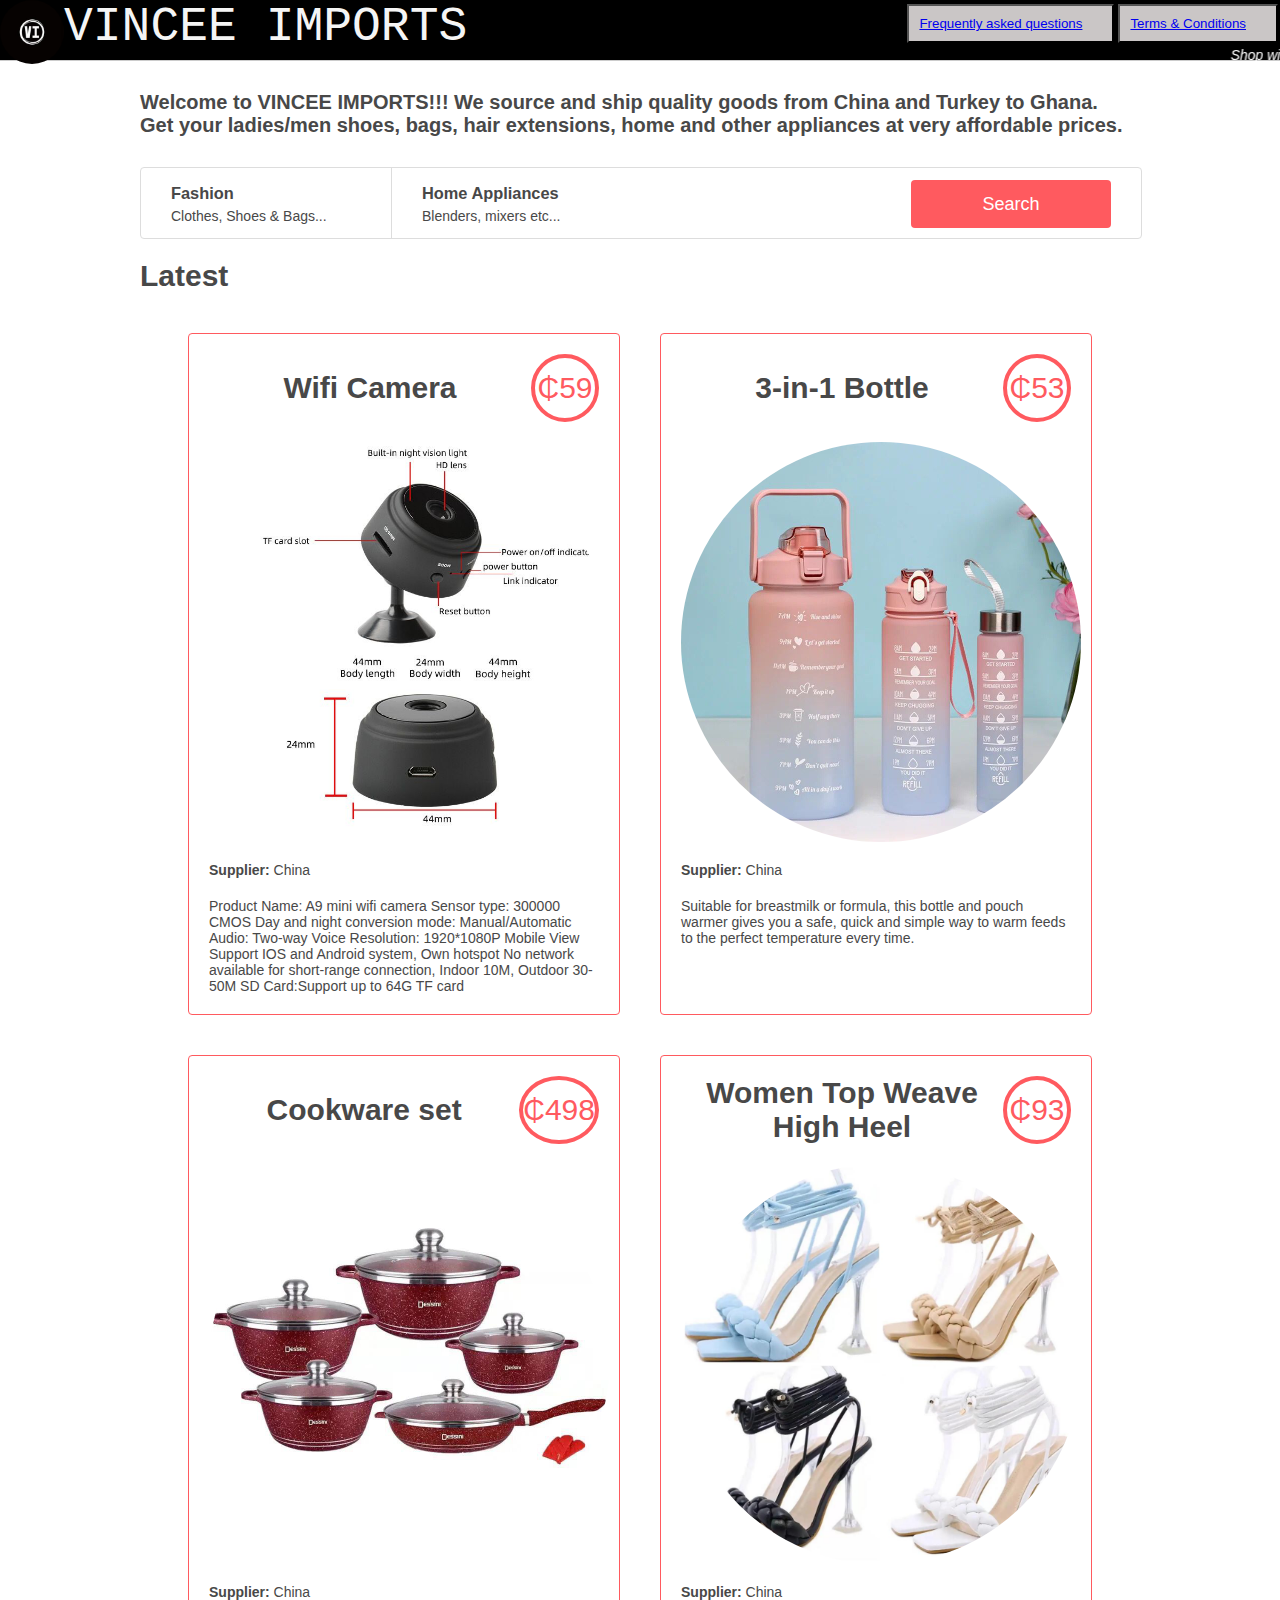
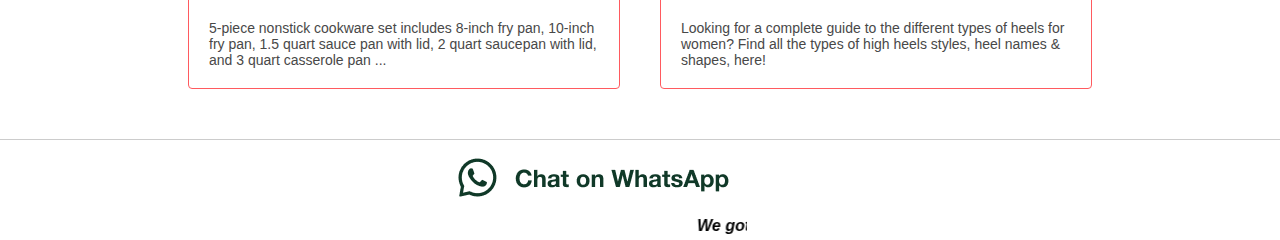
==== commit d4520c04: "Update" ====
--- a/VinCee Imports.html
+++ b/VinCee Imports.html
@@ -148,7 +148,7 @@
 			</div>
 
 		<footer>
-			<a aria-label="Chat us on WhatsApp" href="https://chat.whatsapp.com/CLtGudvPCh4HajcG5uRpQR"> <img alt="Chat us on WhatsApp" src="images\Whatsapp\WhatsAppButtonWhiteSmall.png" /><marquee class="f2"> We got you!</marquee>
+			<a aria-label="Chat us on WhatsApp" href="https://chat.whatsapp.com/CLtGudvPCh4HajcG5uRpQR"> <img alt="Chat us on WhatsApp" src="images\WhatsAppButtonWhiteSmall.png" /><marquee class="f2"> We got you!</marquee>
 		</footer>
 	</body>
 </html>
